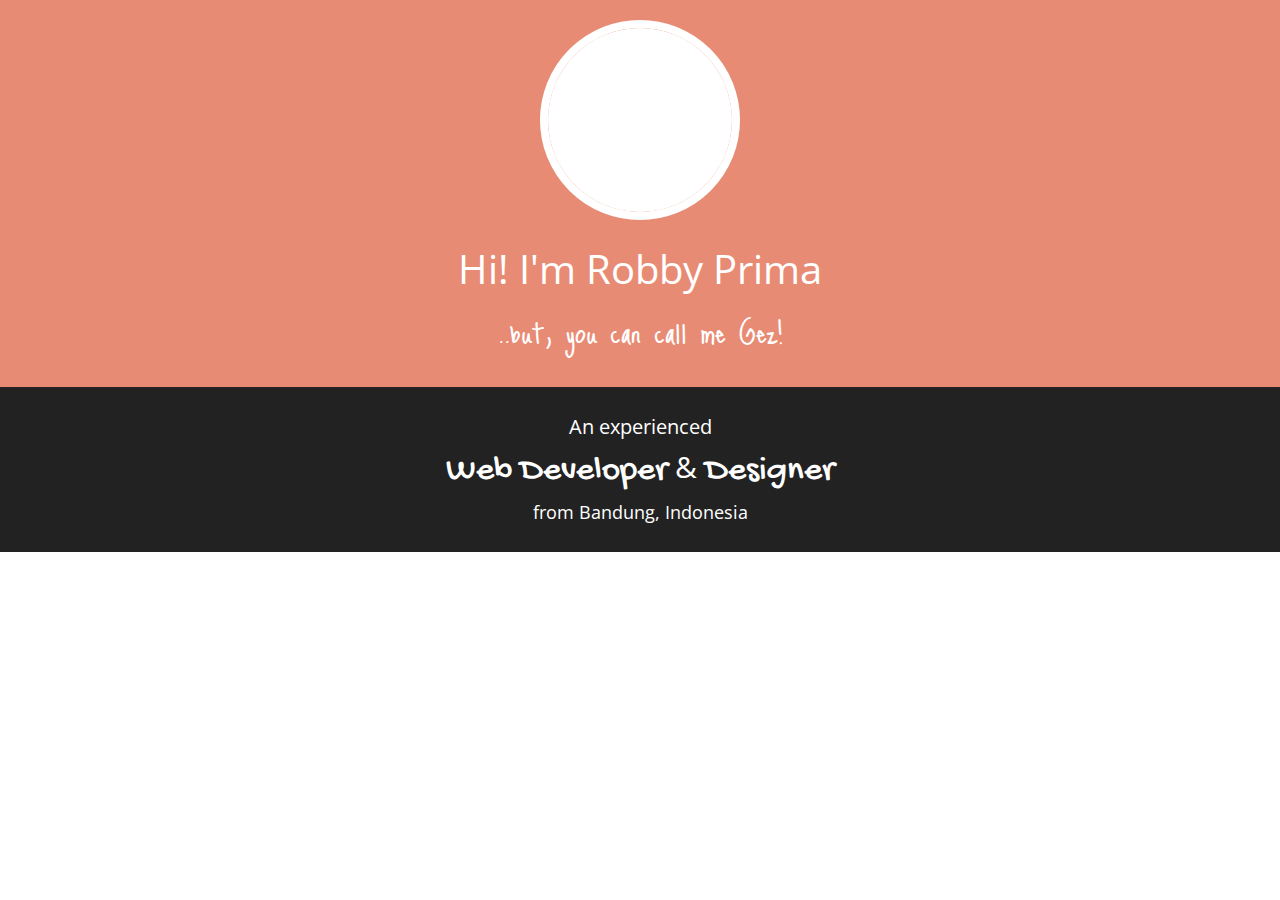
==== index.html @ a27f0270 "Init" ====
<!doctype html>
<html lang="en">
<head>
	<meta charset="UTF-8">
	<title>Robby Prima</title>
	<link rel="stylesheet" href="css/bootstrap.css">
	<link rel="stylesheet" href="css/font-awesome.css">
	<link rel="stylesheet" href="css/font-awesome-ie7.min.css">
	<link rel="stylesheet" href="css/style.css">
	<link href='http://fonts.googleapis.com/css?family=Just+Me+Again+Down+Here' rel='stylesheet' type='text/css'>
	<link href='http://fonts.googleapis.com/css?family=Open+Sans' rel='stylesheet' type='text/css'>
	<link href='http://fonts.googleapis.com/css?family=Maven+Pro' rel='stylesheet' type='text/css'>
	<link href='http://fonts.googleapis.com/css?family=Gochi+Hand' rel='stylesheet' type='text/css'>
</head>
<body>
	<div class="main-wrapper">
		<!-- Root! -->
		<section id="root">
			<div class="intro">
				<div class="mypic">
					<img src="http://lorempixel.com/200/200" alt="">
				</div>
				<div class="myself">
					<p class="introduction">Hi! I'm Robby Prima</p>
					<p class="call-me-gez">..but, you can call me Gez!</p>
				</div>
			</div>
		</section>

		<!-- Who Am I! -->
		<section id="who-am-i">
			<div class="wrapper">
				<p>An experienced</p>
				<p style="font-size: 30px;">
					<span class="web">Web Developer</span> & <span class="web">Designer</span>
				</p>
				<p class="from">from Bandung, Indonesia</p>
			</div>
				
		</section>
	</div>
</body>
</html>
---- css/style.css ----
body {
  font-family: 'Open Sans', serif;
}
.wrapper {
  padding: 20px 0;
}
#root {
  position: relative;
  top: 50%;
  background: #e88b75;
  text-align: center;
}
#root .intro {
  padding: 20px 0;
}
#root .intro .mypic {
  overflow: hidden;
  margin: 0 auto;
  display: block;
  width: 200px;
  height: 200px;
  background: white;
  -webkit-border-radius: 50%;
  -moz-border-radius: 50%;
  border-radius: 50%;
  -webkit-background-clip: padding-box;
  -moz-background-clip: padding;
  background-clip: padding-box;
  border: 8px solid #fff;
  margin-bottom: 20px;
}
#root .intro .myself {
  color: white;
}
#root .intro .myself .introduction {
  font-size: 40px;
  font-family: 'Open Sans', serif;
}
#root .intro .myself .call-me-gez {
  font-size: 35px;
  font-family: 'Just Me Again Down Here', serif;
}
#who-am-i {
  background: #222222;
  color: #fff;
}
#who-am-i p {
  font-size: 20px;
  text-align: center;
  line-height: 40px;
  margin: 0;
}
#who-am-i p span.web {
  font-size: 35px;
  font-family: 'Gochi Hand', serif;
}
#who-am-i p.from {
  font-size: 18px;
}
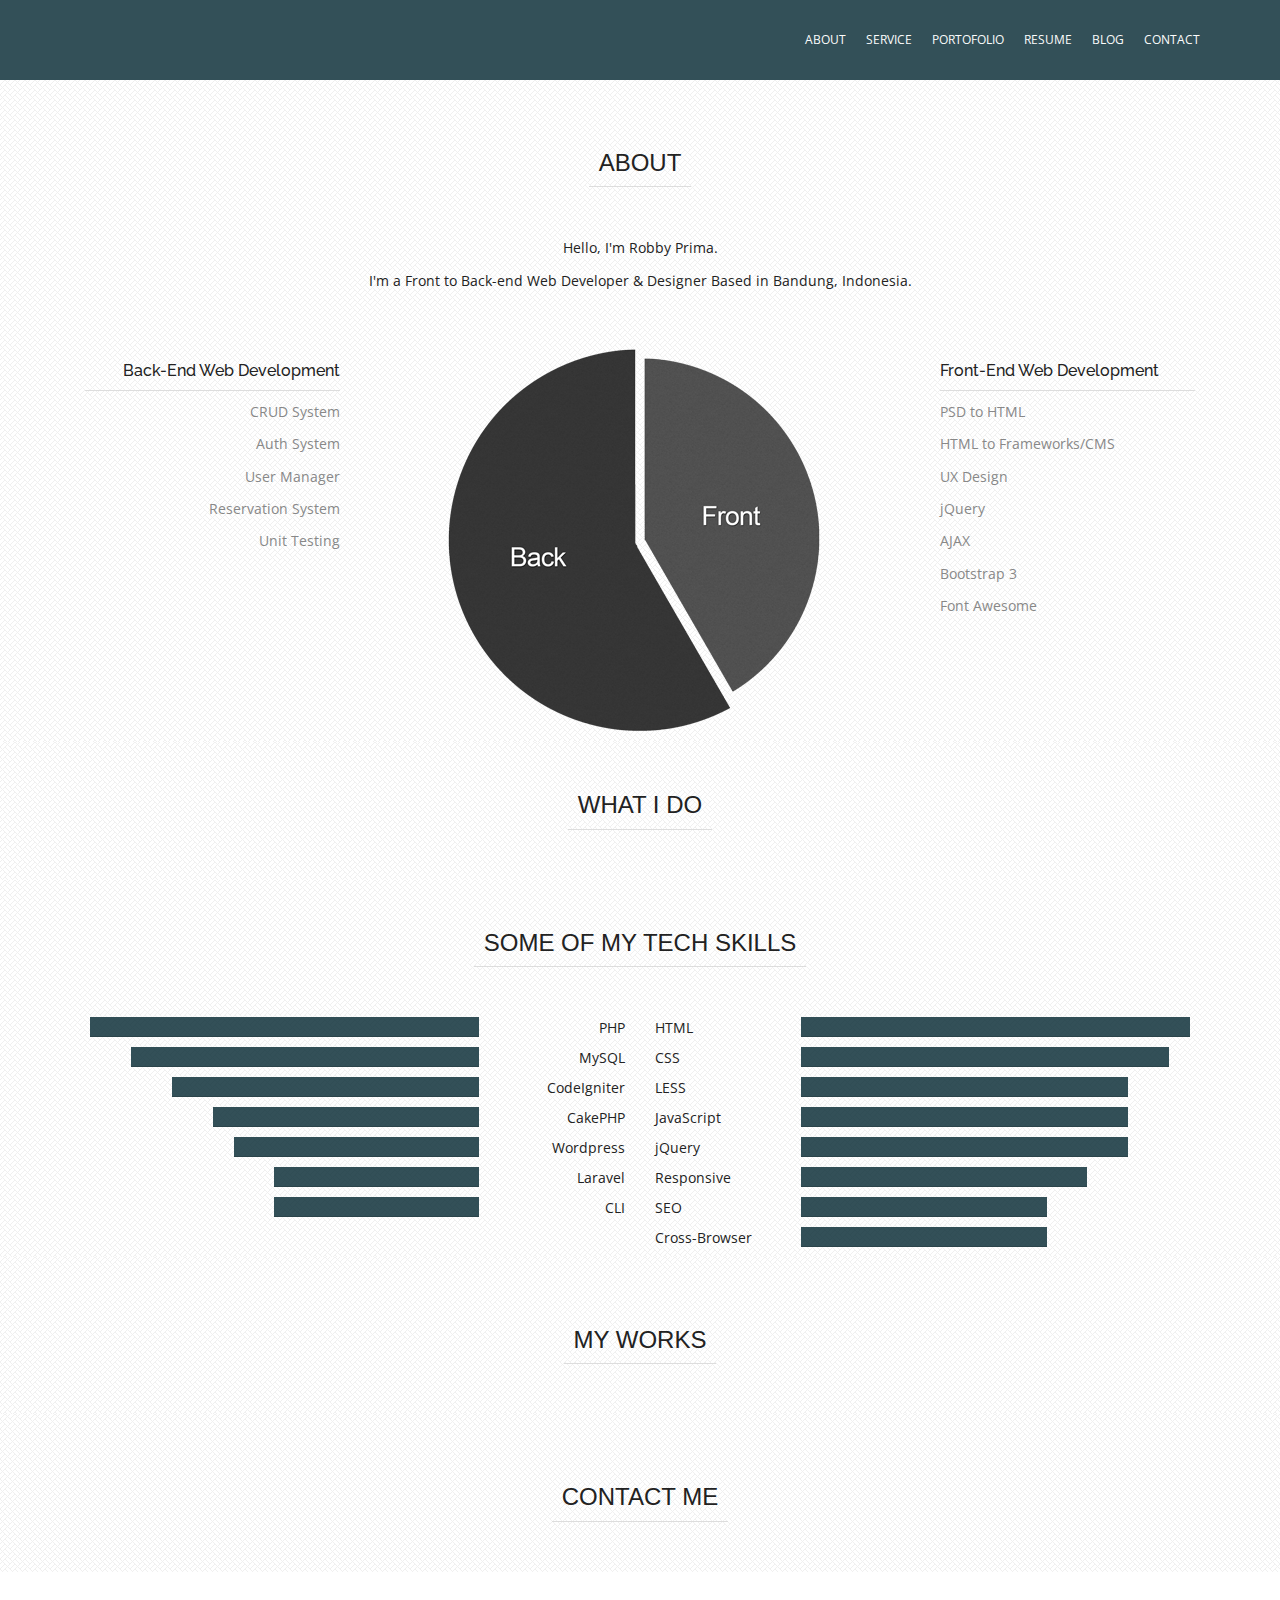
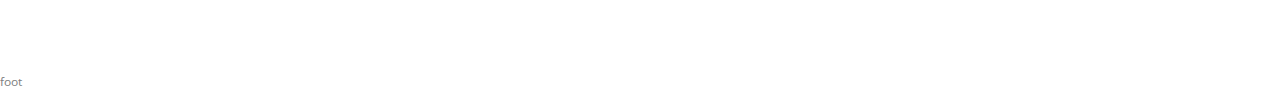
==== commit 21a01974: "aw" ====
--- a/index.html
+++ b/index.html
@@ -2,42 +2,315 @@
 <html lang="en">
 <head>
 	<meta charset="UTF-8">
-	<title>Robby Prima</title>
+	<meta name="viewport" content="width=device-width, initial-scale=1.0, maximum-scale=1.0, user-scalable=no">
+	<title>Portofolio</title>
+	<link rel="stylesheet" href="css/reset.css">
 	<link rel="stylesheet" href="css/bootstrap.css">
-	<link rel="stylesheet" href="css/font-awesome.css">
-	<link rel="stylesheet" href="css/font-awesome-ie7.min.css">
-	<link rel="stylesheet" href="css/style.css">
-	<link href='http://fonts.googleapis.com/css?family=Just+Me+Again+Down+Here' rel='stylesheet' type='text/css'>
-	<link href='http://fonts.googleapis.com/css?family=Open+Sans' rel='stylesheet' type='text/css'>
-	<link href='http://fonts.googleapis.com/css?family=Maven+Pro' rel='stylesheet' type='text/css'>
-	<link href='http://fonts.googleapis.com/css?family=Gochi+Hand' rel='stylesheet' type='text/css'>
+	<link href="http://fonts.googleapis.com/css?family=Open Sans&subset=latin" rel="stylesheet" type="text/css">
+	<link href='http://fonts.googleapis.com/css?family=Cabin+Condensed' rel='stylesheet' type='text/css'>
+	<link href="http://fonts.googleapis.com/css?family=Quattrocento Sans&subset=latin" rel="stylesheet" type="text/css">
+	<link href="http://fonts.googleapis.com/css?family=Raleway&subset=latin" rel="stylesheet" type="text/css">
+	<link href="http://fonts.googleapis.com/css?family=ABeeZee&subset=latin" rel="stylesheet" type="text/css">
+	<link rel="stylesheet" href="css/styles.css">
+
 </head>
 <body>
-	<div class="main-wrapper">
-		<!-- Root! -->
-		<section id="root">
-			<div class="intro">
-				<div class="mypic">
-					<img src="http://lorempixel.com/200/200" alt="">
-				</div>
-				<div class="myself">
-					<p class="introduction">Hi! I'm Robby Prima</p>
-					<p class="call-me-gez">..but, you can call me Gez!</p>
-				</div>
-			</div>
-		</section>
+	<!-- Header Section -->
+	<header>
+		<div class="container">
+			<div class="navigation">
+				<ul class="nav nav-left">
+					<li><a href="#">About</a></li>
+					<li><a href="#">Service</a></li>
+					<li><a href="#">Portofolio</a></li>
+					<li><a href="#">Resume</a></li>
+					<li><a href="#">Blog</a></li>
+					<li><a href="#">Contact</a></li>
+				</ul>
+			</div>
+		</div>
+	</header>
+	<section id="page" class="hero">
+		<div class="container">
+			<div class="row">
+				<div class="col-lg-12 text-center">
+					<h3 class="text-center hero-name">
+						ABOUT
+					</h3>
+					<p>Hello, I'm Robby Prima.</p>
+					<p>I'm a Front to Back-end Web Developer & Designer Based in Bandung, Indonesia.</p>
+				</div>
+				<div class="chart col-lg-12">
+					<div class="col-lg-3 text-right">
+						<h4>Back-End Web Development</h4>
+						<ul class="develop">
+							<li>
+								<p>CRUD System</p>
+								<p>Auth System</p>
+								<p>User Manager</p>
+								<p>Reservation System</p>
+								<p>Unit Testing</p>
+							</li>
+						</ul>
+					</div>
+					<div class="col-lg-6 text-center">
+						<img src="img/pie.png" alt="">
+					</div>
+					<div class="col-lg-3">
+						<h4>Front-End Web Development</h4>
+						<ul class="develop">
+							<li>
+								<p>PSD to HTML</p>
+								<p>HTML to Frameworks/CMS</p>
+								<p>UX Design</p>
+								<p>jQuery</p>
+								<p>AJAX</p>
+								<p>Bootstrap 3</p>
+								<p>Font Awesome</p>
+							</li>
+						</ul>
+					</div>
+					<div class="clearfix"></div>
+				</div>
+			</div>
+		</div>
+	</section>
 
-		<!-- Who Am I! -->
-		<section id="who-am-i">
-			<div class="wrapper">
-				<p>An experienced</p>
-				<p style="font-size: 30px;">
-					<span class="web">Web Developer</span> & <span class="web">Designer</span>
-				</p>
-				<p class="from">from Bandung, Indonesia</p>
-			</div>
-				
-		</section>
-	</div>
+	<section id="page" class="tech-skill">
+		<div class="container">
+			<div class="row">
+				<div class="col-lg-12 text-center">
+					<h3 class="text-center hero-name">
+						WHAT I DO
+					</h3>
+				</div>
+			</div>
+		</div>
+	</section>
+
+	<section id="page" class="tech-skill">
+		<div class="container">
+			<div class="row">
+				<div class="col-lg-12 text-center">
+					<h3 class="text-center hero-name">
+						SOME OF MY TECH SKILLS
+					</h3>
+				</div>
+				<div class="col-lg-6 text-right">
+					<div class="row">
+						<div class="col-lg-9">
+							<div class="progress">
+							  <div class="progress-bar-right" role="progressbar" aria-valuenow="60" aria-valuemin="0" aria-valuemax="100" style="width: 95%;">
+							    <span class="sr-only">60% Complete</span>
+							  </div>
+							</div>
+						</div>
+						<div class="col-lg-3">
+							PHP
+						</div>
+					</div>
+					<div class="row">
+						<div class="col-lg-9">
+							<div class="progress">
+							  <div class="progress-bar-right" role="progressbar" aria-valuenow="60" aria-valuemin="0" aria-valuemax="100" style="width: 85%;">
+							    <span class="sr-only">60% Complete</span>
+							  </div>
+							</div>
+						</div>
+						<div class="col-lg-3">
+							MySQL
+						</div>
+					</div>
+					<div class="row">
+						<div class="col-lg-9">
+							<div class="progress">
+							  <div class="progress-bar-right" role="progressbar" aria-valuenow="60" aria-valuemin="0" aria-valuemax="100" style="width: 75%;">
+							    <span class="sr-only">60% Complete</span>
+							  </div>
+							</div>
+						</div>
+						<div class="col-lg-3">
+							CodeIgniter
+						</div>
+					</div>
+					<div class="row">
+						<div class="col-lg-9">
+							<div class="progress">
+							  <div class="progress-bar-right" role="progressbar" aria-valuenow="60" aria-valuemin="0" aria-valuemax="100" style="width: 65%;">
+							    <span class="sr-only">60% Complete</span>
+							  </div>
+							</div>
+						</div>
+						<div class="col-lg-3">
+							CakePHP
+						</div>
+					</div>
+					<div class="row">
+						<div class="col-lg-9">
+							<div class="progress">
+							  <div class="progress-bar-right" role="progressbar" aria-valuenow="60" aria-valuemin="0" aria-valuemax="100" style="width: 60%;">
+							    <span class="sr-only">60% Complete</span>
+							  </div>
+							</div>
+						</div>
+						<div class="col-lg-3">
+							Wordpress
+						</div>
+					</div>
+					<div class="row">
+						<div class="col-lg-9">
+							<div class="progress">
+							  <div class="progress-bar-right" role="progressbar" aria-valuenow="60" aria-valuemin="0" aria-valuemax="100" style="width: 50%;">
+							    <span class="sr-only">60% Complete</span>
+							  </div>
+							</div>
+						</div>
+						<div class="col-lg-3">
+							Laravel
+						</div>
+					</div>
+					<div class="row">
+						<div class="col-lg-9">
+							<div class="progress">
+							  <div class="progress-bar-right" role="progressbar" aria-valuenow="60" aria-valuemin="0" aria-valuemax="100" style="width: 50%;">
+							    <span class="sr-only">60% Complete</span>
+							  </div>
+							</div>
+						</div>
+						<div class="col-lg-3">
+							CLI
+						</div>
+					</div>
+				</div>
+				<!-- Right -->
+				<div class="col-lg-6">
+					<div class="row">
+						<div class="col-lg-3">
+							HTML
+						</div>
+						<div class="col-lg-9">
+							<div class="progress">
+							  <div class="progress-bar" role="progressbar" aria-valuenow="80" aria-valuemin="0" aria-valuemax="100" style="width: 95%;">
+							    <span class="sr-only">60% Complete</span>
+							  </div>
+							</div>
+						</div>
+					</div>
+				</div>
+				<div class="col-lg-6">
+					<div class="row">
+						<div class="col-lg-3">
+							CSS
+						</div>
+						<div class="col-lg-9">
+							<div class="progress">
+							  <div class="progress-bar" role="progressbar" aria-valuenow="80" aria-valuemin="0" aria-valuemax="100" style="width: 90%;">
+							    <span class="sr-only">60% Complete</span>
+							  </div>
+							</div>
+						</div>
+					</div>
+					<div class="row">
+						<div class="col-lg-3">
+							LESS
+						</div>
+						<div class="col-lg-9">
+							<div class="progress">
+							  <div class="progress-bar" role="progressbar" aria-valuenow="80" aria-valuemin="0" aria-valuemax="100" style="width: 80%;">
+							    <span class="sr-only">60% Complete</span>
+							  </div>
+							</div>
+						</div>
+					</div>
+					<div class="row">
+						<div class="col-lg-3">
+							JavaScript
+						</div>
+						<div class="col-lg-9">
+							<div class="progress">
+							  <div class="progress-bar" role="progressbar" aria-valuenow="80" aria-valuemin="0" aria-valuemax="100" style="width: 80%;">
+							    <span class="sr-only">60% Complete</span>
+							  </div>
+							</div>
+						</div>
+					</div>
+					<div class="row">
+						<div class="col-lg-3">
+							jQuery
+						</div>
+						<div class="col-lg-9">
+							<div class="progress">
+							  <div class="progress-bar" role="progressbar" aria-valuenow="80" aria-valuemin="0" aria-valuemax="100" style="width: 80%;">
+							    <span class="sr-only">60% Complete</span>
+							  </div>
+							</div>
+						</div>
+					</div>
+					<div class="row">
+						<div class="col-lg-3">
+							Responsive
+						</div>
+						<div class="col-lg-9">
+							<div class="progress">
+							  <div class="progress-bar" role="progressbar" aria-valuenow="80" aria-valuemin="0" aria-valuemax="100" style="width: 70%;">
+							    <span class="sr-only">60% Complete</span>
+							  </div>
+							</div>
+						</div>
+					</div>
+					<div class="row">
+						<div class="col-lg-3">
+							SEO
+						</div>
+						<div class="col-lg-9">
+							<div class="progress">
+							  <div class="progress-bar" role="progressbar" aria-valuenow="80" aria-valuemin="0" aria-valuemax="100" style="width: 60%;">
+							    <span class="sr-only">60% Complete</span>
+							  </div>
+							</div>
+						</div>
+					</div>
+					<div class="row">
+						<div class="col-lg-3">
+							Cross-Browser
+						</div>
+						<div class="col-lg-9">
+							<div class="progress">
+							  <div class="progress-bar" role="progressbar" aria-valuenow="80" aria-valuemin="0" aria-valuemax="100" style="width: 60%;">
+							    <span class="sr-only">60% Complete</span>
+							  </div>
+							</div>
+						</div>
+					</div>
+				</div>
+			</div>
+		</div>
+	</section>
+	<!-- Works -->
+	<section id="page" class="works">
+		<div class="container">
+			<div class="row">
+				<div class="col-lg-12 text-center">
+					<h3 class="text-center hero-name">
+						MY WORKS
+					</h3>
+				</div>
+			</div>
+		</div>
+	</section>
+	<section id="page" class="works">
+		<div class="container">
+			<div class="row">
+				<div class="col-lg-12 text-center">
+					<h3 class="text-center hero-name">
+						CONTACT ME
+					</h3>
+				</div>
+			</div>
+		</div>
+	</section>
+	<footer>
+		foot
+	</footer>
 </body>
 </html>--- a/css/styles.css
+++ b/css/styles.css
@@ -0,0 +1,96 @@
+ul,
+li {
+  padding: 0;
+  margin: 0;
+}
+html {
+  height: 100%;
+}
+body {
+  font-family: 'Open Sans', sans-serif;
+  color: #808080;
+  font-size: 12px;
+  background: #fff;
+  line-height: 1.6;
+}
+.row {
+  margin-top: 20px;
+}
+header {
+  width: 100%;
+  line-height: 8px;
+  background: rgba(0, 36, 46, 0.8);
+}
+.logo {
+  float: left;
+  padding: 5px 20px;
+}
+.navigation {
+  text-align: right;
+}
+.navigation ul {
+  margin: 0;
+}
+.nav {
+  display: inline-block;
+}
+.nav li {
+  height: 80px;
+  float: left;
+}
+.nav li.logo {
+  padding-top: 5px;
+}
+.nav li a {
+  text-transform: uppercase;
+  line-height: 80px;
+  font-size: 12px;
+  color: #fdfdfd;
+  padding: 0 10px;
+}
+.nav li a:hover {
+  color: #222;
+  background: transparent;
+}
+.nav.logo {
+  background: red;
+}
+.wrapper {
+  background: white;
+  padding-top: 50px;
+}
+section {
+  color: #222;
+  background: rgba(255, 255, 255, 0.8);
+  font-size: 14px;
+  padding-top: 20px;
+}
+section#page {
+  background: url(../img/cream_pixels.png);
+}
+section h4 {
+  font-size: 16px;
+  font-family: "Raleway", serif;
+  border-bottom: 1px solid #ddd;
+  padding: 10px 0;
+}
+section .develop li p {
+  color: #888;
+}
+section.tech-skill .row {
+  margin-top: 0;
+}
+section .chart {
+  padding-top: 40px;
+}
+.hero-name {
+  margin-bottom: 50px;
+  padding: 10px 10px;
+  display: inline-block;
+  border-bottom: 1px solid #ddd;
+  font-weight: 100;
+}
+footer {
+  padding-top: 100px;
+  height: 80px;
+}
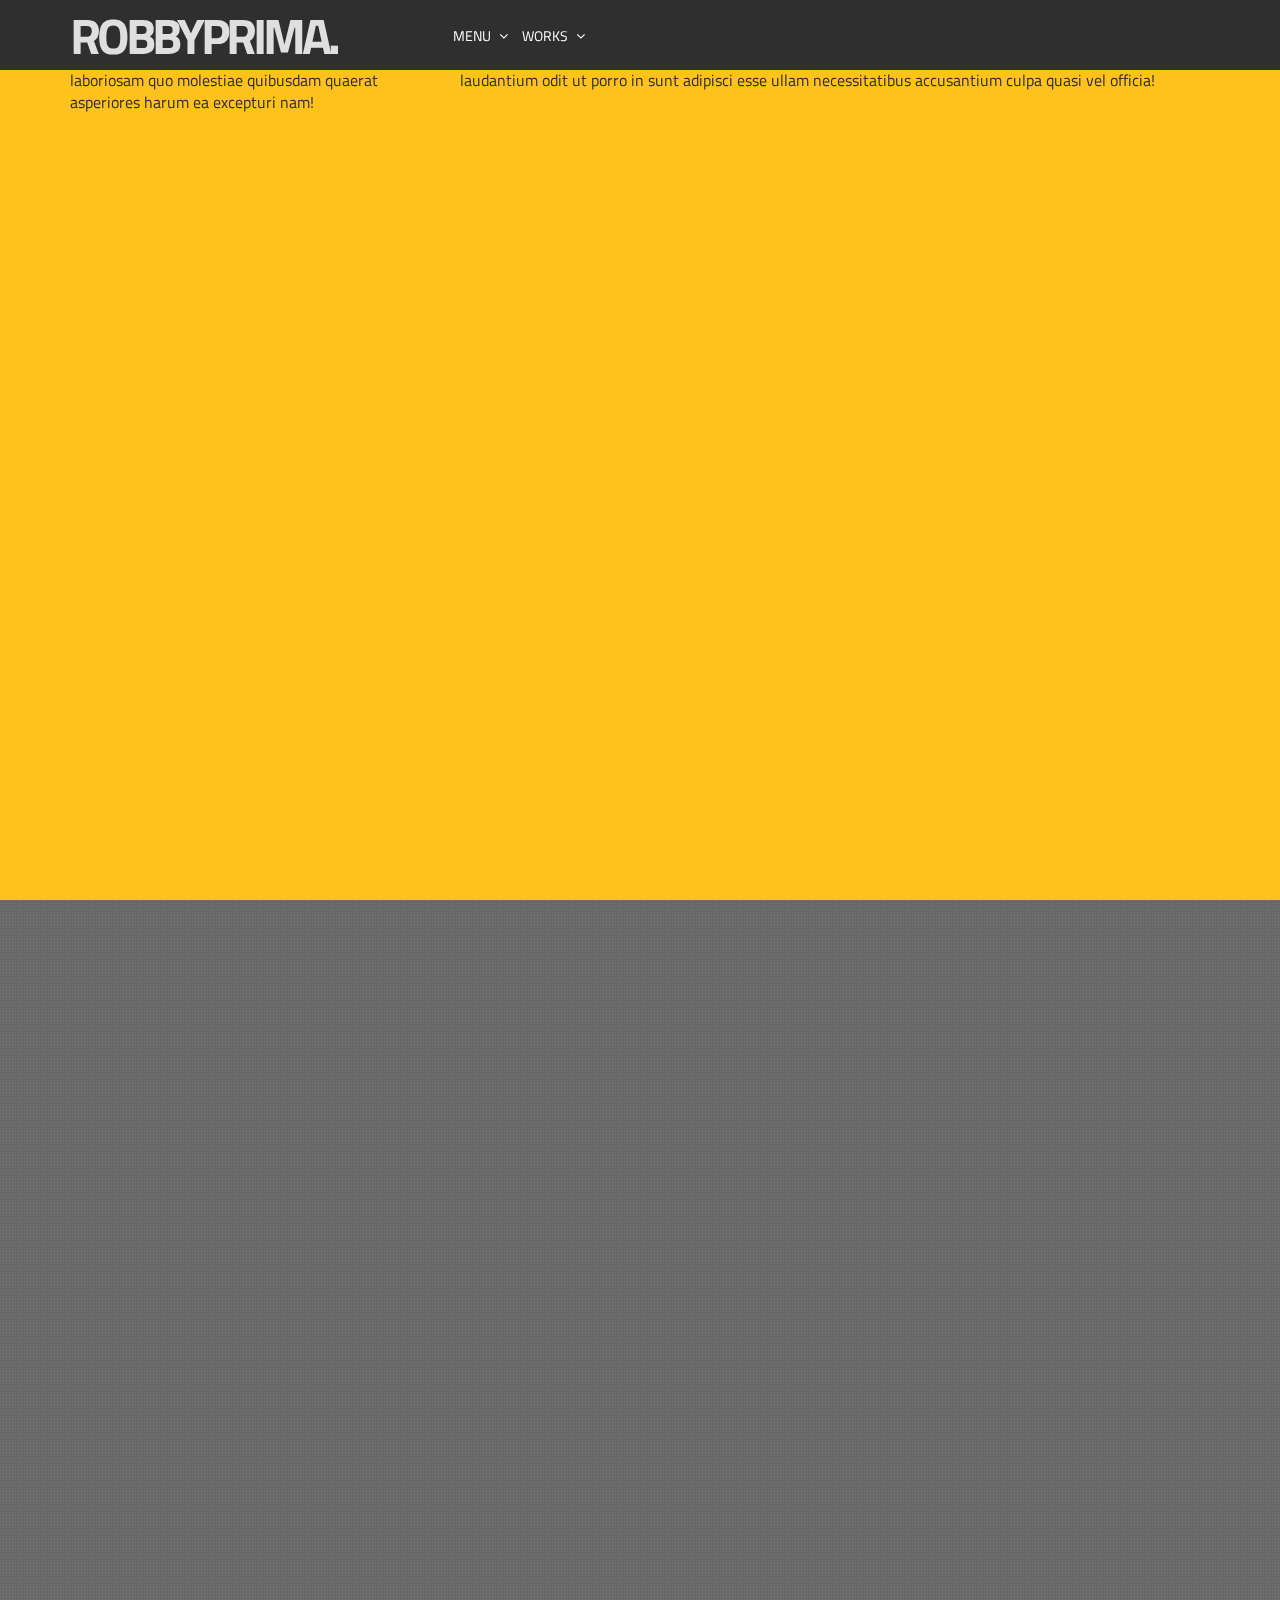
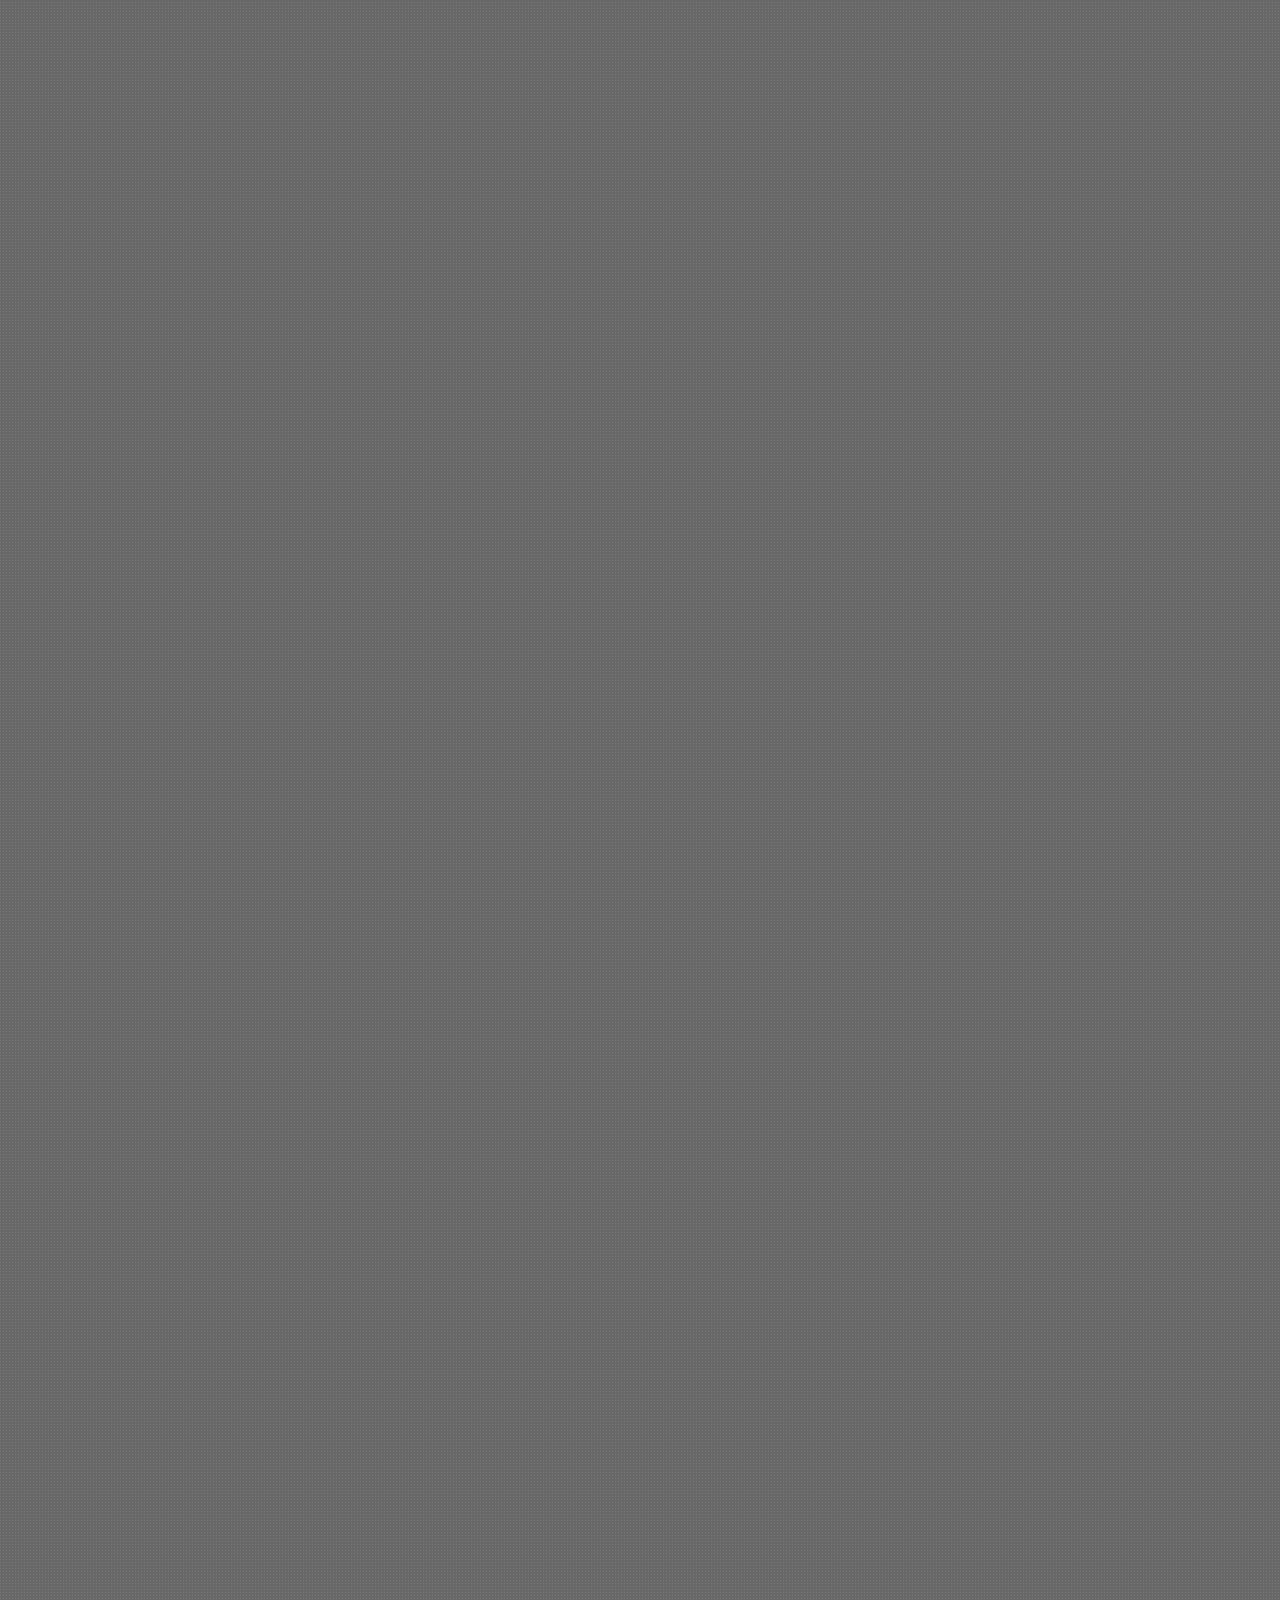
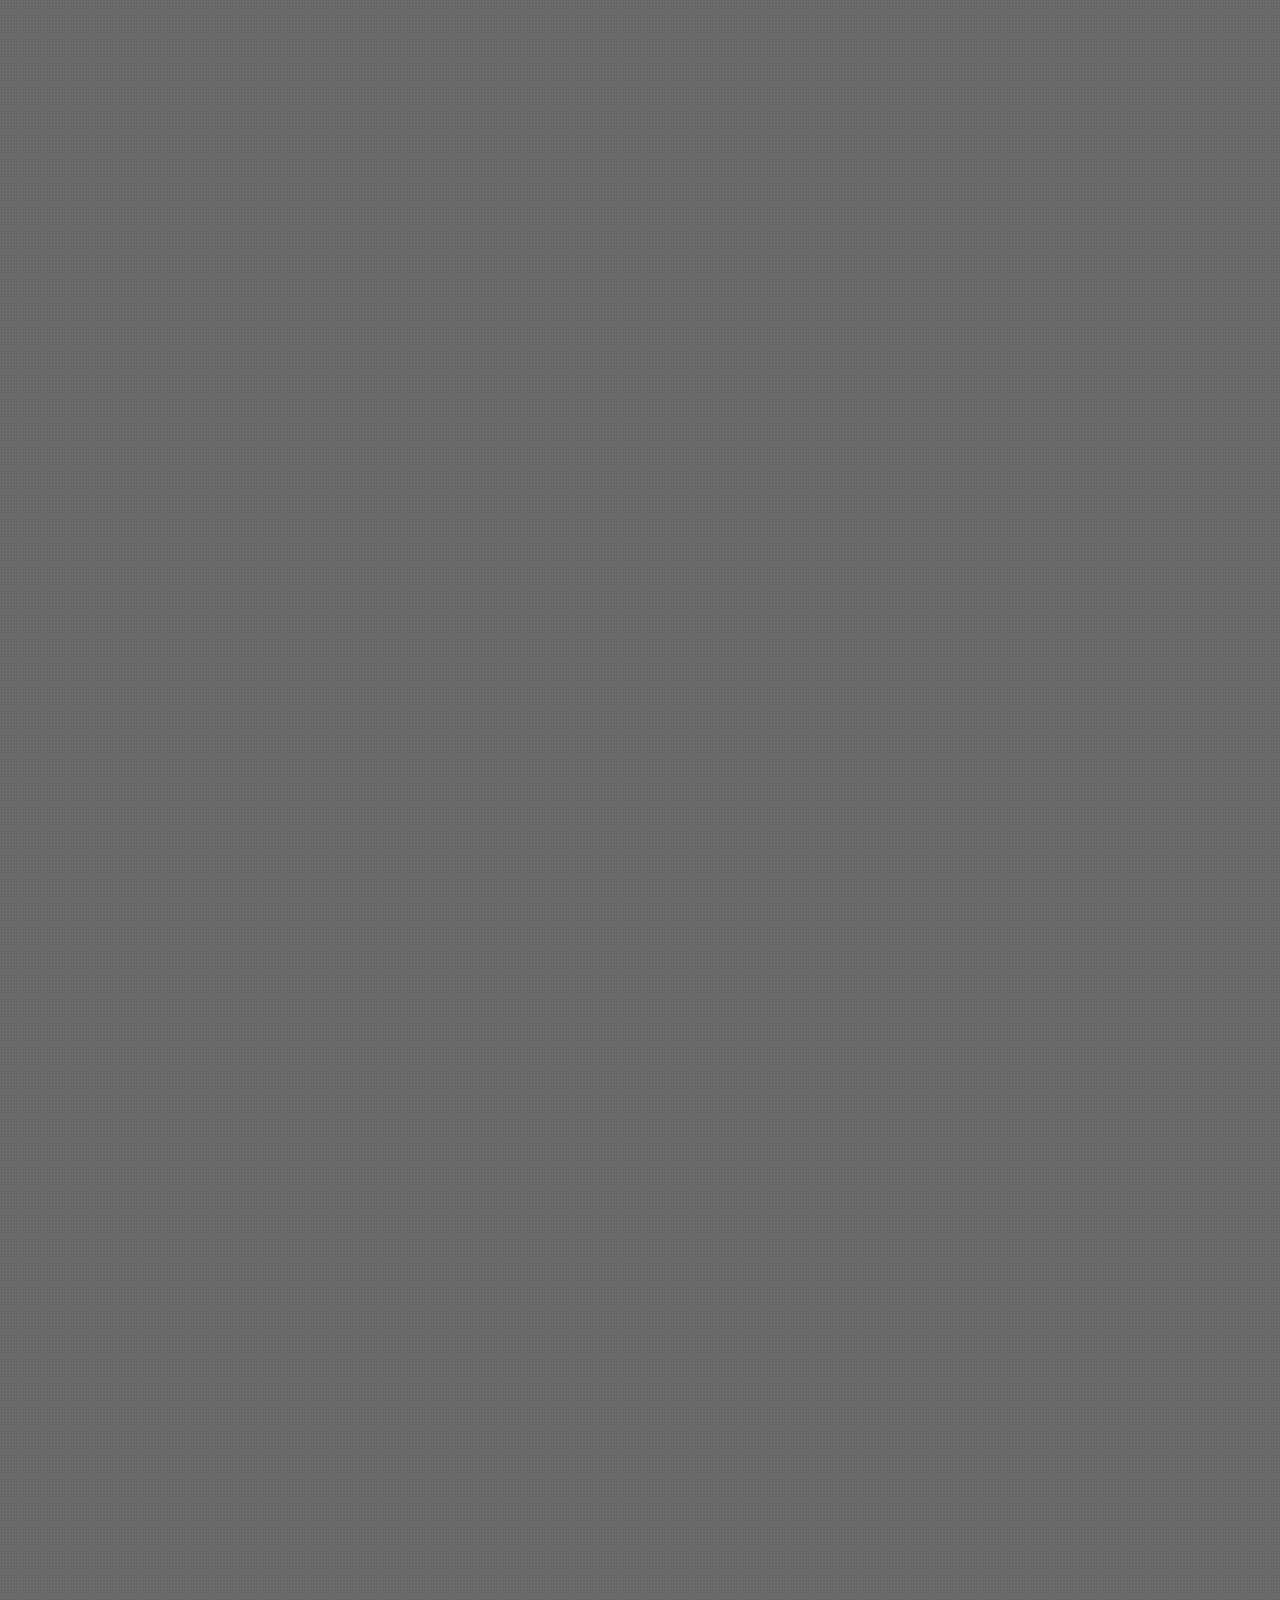
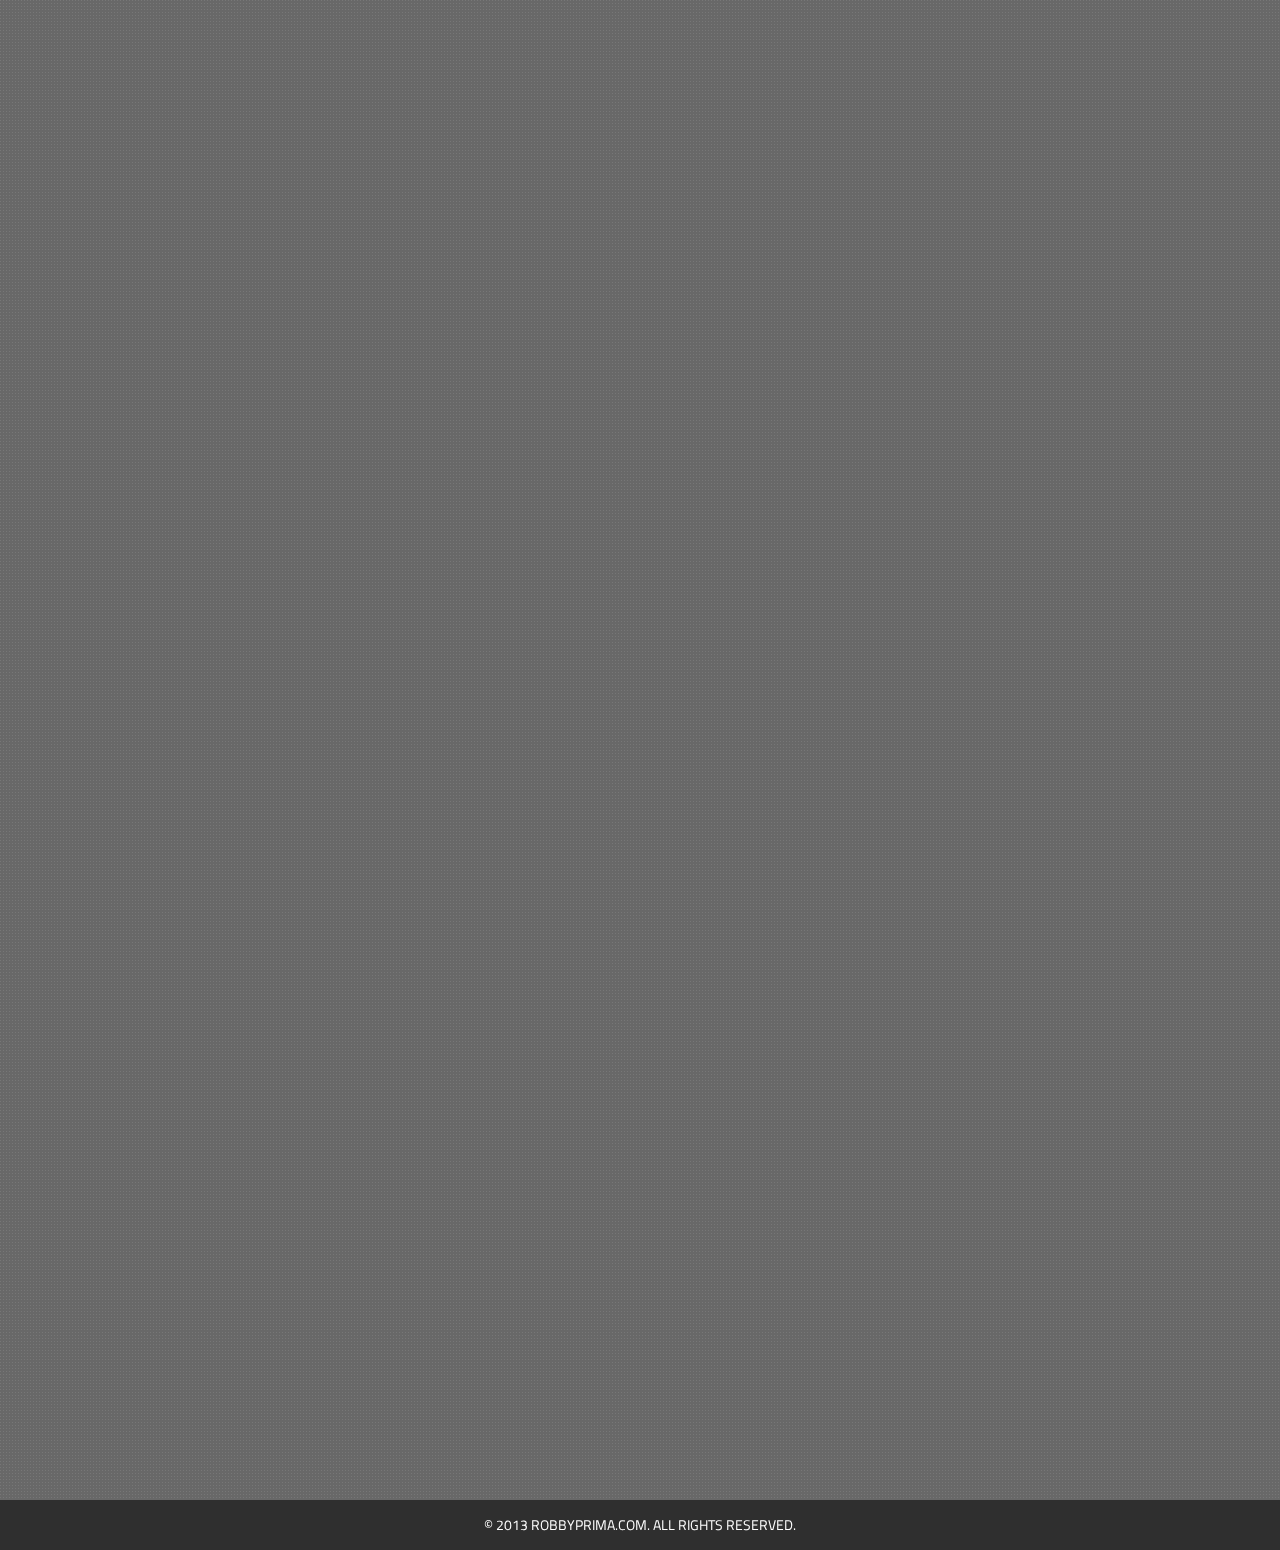
==== commit 73416d3c: "reupload" ====
--- a/index.html
+++ b/index.html
@@ -2,315 +2,334 @@
 <html lang="en">
 <head>
 	<meta charset="UTF-8">
-	<meta name="viewport" content="width=device-width, initial-scale=1.0, maximum-scale=1.0, user-scalable=no">
-	<title>Portofolio</title>
-	<link rel="stylesheet" href="css/reset.css">
+	<title>Document</title>
+	<link href='http://fonts.googleapis.com/css?family=Titillium+Web:400,700' rel='stylesheet' type='text/css'>
 	<link rel="stylesheet" href="css/bootstrap.css">
-	<link href="http://fonts.googleapis.com/css?family=Open Sans&subset=latin" rel="stylesheet" type="text/css">
-	<link href='http://fonts.googleapis.com/css?family=Cabin+Condensed' rel='stylesheet' type='text/css'>
-	<link href="http://fonts.googleapis.com/css?family=Quattrocento Sans&subset=latin" rel="stylesheet" type="text/css">
-	<link href="http://fonts.googleapis.com/css?family=Raleway&subset=latin" rel="stylesheet" type="text/css">
-	<link href="http://fonts.googleapis.com/css?family=ABeeZee&subset=latin" rel="stylesheet" type="text/css">
+	<link rel="stylesheet" href="css/font-awesome.css">
+	<link rel="stylesheet" href="css/animate.css">
 	<link rel="stylesheet" href="css/styles.css">
-
 </head>
-<body>
-	<!-- Header Section -->
+<body style="display: none;">
 	<header>
 		<div class="container">
-			<div class="navigation">
-				<ul class="nav nav-left">
-					<li><a href="#">About</a></li>
-					<li><a href="#">Service</a></li>
-					<li><a href="#">Portofolio</a></li>
-					<li><a href="#">Resume</a></li>
-					<li><a href="#">Blog</a></li>
-					<li><a href="#">Contact</a></li>
-				</ul>
+			<div class="row">
+				<div class="col-lg-4">
+					<div class="logo">ROBBYPRIMA.</div>
+				</div>
+				<div class="col-lg-8">
+					<div class="row">
+						<div class="nav">
+							<ul class="nav-home">
+								<li class="mainmenu">
+									<a href="#">Menu <i class="icon-angle-down"></i></a>
+									<ul class="submenu">
+										<li><a href="#">About.</a></li>
+										<li><a href="#">What I Do.</a></li>
+										<li><a href="#">Contact.</a></li>
+									</ul>
+								</li>
+								<li class="mainmenu">
+									<a href="#">Works <i class="icon-angle-down"></i></a>
+									<ul class="submenu">
+										<li><a href="#" id="noots">NootsJeans.</a></li>
+										<li><a href="#" id="qv">QueenVillas.</a></li>
+										<li><a href="#" id="sub">SUBvisionary.</a></li>
+										<li><a href="#" id="ab">Ari Bayuaji.</a></li>
+										<li><a href="#" id="ag">Asti Goenawan.</a></li>
+									</ul>
+								</li>
+							</ul>
+						</div>
+					</div>
+				</div>
 			</div>
 		</div>
 	</header>
-	<section id="page" class="hero">
+	<section class="color-0">
+		<div class="container project-row">
+			<div class="row">
+				<div class="col-lg-12">
+					<div class="row">
+						<div class="about">
+							<div class="col-lg-4">
+								<p>Lorem ipsum dolor sit amet, consectetur adipisicing elit. Possimus fuga quidem alias nisi maiores accusantium culpa nobis quas quam dolorum laboriosam quo molestiae quibusdam quaerat asperiores harum ea excepturi nam!</p>
+							</div>
+							<div class="col-lg-8">
+								<p>Lorem ipsum dolor sit amet, consectetur adipisicing elit. Possimus fuga quidem alias nisi maiores accusantium culpa nobis quas quam dolorum laboriosam quo molestiae quibusdam quaerat asperiores harum ea excepturi nam! Lorem ipsum dolor sit amet, consectetur adipisicing elit. Cum nulla tenetur impedit a hic tempora laudantium odit ut porro in sunt adipisci esse ullam necessitatibus accusantium culpa quasi vel officia!</p>
+							</div>
+						</div>
+					</div>
+				</div>
+			</div>
+		</div>
+	</section>
+	<style>
+		section {
+			overflow: hidden;
+		}
+		.project-row {
+			position: relative;
+			width: 12000px;
+		}
+	</style>
+	<section class="color-2" id="project-hero nootsjeans" data-stellar-background-ratio="0.2" data-stellar-offset-parent="true" data-stellar-vertical-offset="-180" data-target="noots">
+		<div class="bg-1"></div>
+		<div class="project-row" data-title="nootsjeans">
+			<div class="portofolio-single pull-left">
+				<div class="container">
+					<div class="project-desc col-lg-4 transparent animated fadeInLeft" id="animate">
+						<h2>NOOTSJEANS</h2>
+						<p>Lorem ipsum dolor sit amet, consectetur adipisicing elit. Veniam minus excepturi inventore optio at sequi sapiente nemo velit ducimus unde qui placeat est quaerat nobis aspernatur aliquid explicabo id illum!</p>
+						<p>Lorem ipsum dolor sit amet, consectetur adipisicing elit. Obcaecati tempore perspiciatis nemo laboriosam voluptates ipsa pariatur numquam incidunt maxime debitis eveniet sint reiciendis asperiores quidem illum optio recusandae deleniti libero.</p>
+						<div class="link-to-project">
+							<a href="#" class="btn btn-new">View Site <i class="icon-long-arrow-right"></i></a>
+							<a href="#" id="view-proj" data-section="nootsjeans" class="btn btn-new">View Project <i class="icon-long-arrow-right"></i></a>
+						</div>
+					</div>
+					<div class="project-macbook col-lg-8 hide animated fadeInRight" id="animate">
+						<img src="img/noots.png" alt="">
+					</div>
+				</div>
+			</div>
+			<div class="project-detail pull-left">
+				<div class="container">
+					<div class="row">
+						<div class="col-lg-12">
+							<h1 class="text-center">NOOTSJEANS</h1>
+							<p class="text-center">www.nootsjeans.com</p>
+						</div>
+					</div>
+					<div class="row">
+						<div class="col-lg-3 work-detail">
+							<h2>Description</h2>
+							<p>Lorem ipsum dolor sit amet, consectetur adipisicing elit. Non accusantium autem facilis expedita omnis quas porro.</p>
+							<h2>Position</h2>
+							<ul>
+								<li>Lead Programmer</li>
+							</ul>
+							<h2>Work</h2>
+							<ul>
+								<li>Front-End Web Development</li>
+								<li>Integrating with OpenCart</li>
+								<li>Web Server Setup</li>
+							</ul>
+							<div class="row text-right" style="margin-top: 20px;">
+								<div class="col-lg-12">
+									<div class="link-to-project">
+										<a href="#" id="back" data-section="nootsjeans" class="btn btn-new">Back</a>
+										<a href="http://nootsjeans.com" target="_blank" class="btn btn-new">Visit Site</a>
+									</div>
+								</div>
+							</div>
+									
+						</div>
+						<div class="col-lg-9 text-center">
+							<img src="img/test.png" alt="">
+						</div>
+					</div>
+					
+				</div>
+			</div>
+		</div>
+	</section>
+	<section data-target="qv" class="color-1" data-stellar-background-ratio="0.2" data-stellar-offset-parent="true" data-stellar-vertical-offset="-320">
+		<div class="bg-1"></div>
+		<div class="project-row" data-title="queenvillas">
+			<div class="portofolio-single pull-left">
+				<div class="container">
+					<div class="project-macbook col-lg-8 hide animated fadeInLeft" id="animate">
+						<img src="img/qv-mock.png" alt="">
+					</div>
+					<div class="project-desc col-lg-4 transparent animated fadeInRight" id="animate">
+						<h2>QUEENVILLAS</h2>
+						<p>Lorem ipsum dolor sit amet, consectetur adipisicing elit. Veniam minus excepturi inventore optio at sequi sapiente nemo velit ducimus unde qui placeat est quaerat nobis aspernatur aliquid explicabo id illum!</p>
+						<p>Lorem ipsum dolor sit amet, consectetur adipisicing elit. Obcaecati tempore perspiciatis nemo laboriosam voluptates ipsa pariatur numquam incidunt maxime debitis eveniet sint reiciendis asperiores quidem illum optio recusandae deleniti libero.</p>
+						<div class="link-to-project">
+							<a href="#" class="btn btn-new">View Site <i class="icon-long-arrow-right"></i></a>
+							<a href="#" id="view-proj" data-section="queenvillas" class="btn btn-new">View Project <i class="icon-long-arrow-right"></i></a>
+						</div>
+					</div>
+					
+				</div>
+			</div>
+			<div class="project-detail pull-left">
+				<div class="container">
+					<div class="row">
+						<div class="col-lg-12">
+							<h1 class="text-center">QUEENVILLAS</h1>
+							<p class="text-center">www.queenvillas.com</p>
+						</div>
+					</div>
+					<div class="row">
+						<div class="col-lg-3 work-detail">
+							<h2>Description</h2>
+							<p>Lorem ipsum dolor sit amet, consectetur adipisicing elit. Non accusantium autem facilis expedita omnis quas porro.</p>
+							<h2>Position</h2>
+							<ul>
+								<li>Lead Programmer</li>
+							</ul>
+							<h2>Work</h2>
+							<ul>
+								<li>Front & Back End Development</li>
+								<li>Integrating with OpenCart</li>
+								<li>Web Server Setup</li>	
+							</ul>
+							<div class="row text-right" style="margin-top: 20px;">
+								<div class="col-lg-12">
+									<div class="link-to-project">
+										<a href="#" id="back" data-section="queenvillas" class="btn btn-new">Back</a>
+										<a href="http://nootsjeans.com" target="_blank" class="btn btn-new">Visit Site</a>
+									</div>
+								</div>
+							</div>
+									
+						</div>
+						<div class="col-lg-9 text-center">
+							<img src="img/test.png" alt="">
+						</div>
+					</div>
+					
+				</div>
+			</div>
+		</div>
+	</section>
+	<section class="color-4" data-stellar-background-ratio="0.2" data-stellar-offset-parent="true" data-stellar-vertical-offset="-500" data-target="ab">
+		<div class="bg-1"></div>
+		<div class="project-row" data-title="nootsjeans">
+			<div class="portofolio-single pull-left">
+				<div class="container">
+					<div class="project-desc col-lg-4 transparent animated fadeInLeft" id="animate">
+						<h2>ARI BAYUAJI</h2>
+						<p>Lorem ipsum dolor sit amet, consectetur adipisicing elit. Veniam minus excepturi inventore optio at sequi sapiente nemo velit ducimus unde qui placeat est quaerat nobis aspernatur aliquid explicabo id illum!</p>
+						<p>Lorem ipsum dolor sit amet, consectetur adipisicing elit. Obcaecati tempore perspiciatis nemo laboriosam voluptates ipsa pariatur numquam incidunt maxime debitis eveniet sint reiciendis asperiores quidem illum optio recusandae deleniti libero.</p>
+						<div class="link-to-project">
+							<a href="#" class="btn btn-new">View Site <i class="icon-long-arrow-right"></i></a>
+							<a href="#" id="view-proj" data-section="nootsjeans" class="btn btn-new">View Project <i class="icon-long-arrow-right"></i></a>
+						</div>
+					</div>
+					<div class="project-macbook col-lg-8 hide animated fadeInRight" id="animate">
+						<img src="img/ab-mock.png" alt="">
+					</div>
+
+				</div>
+
+			</div>
+			<div class="project-detail pull-left">
+				<div class="container">
+					<div class="row">
+						<div class="col-lg-12">
+							<h1 class="text-center">QUEENVILLAS</h1>
+							<p class="text-center">www.queenvillas.com</p>
+						</div>
+					</div>
+					<div class="row">
+						<div class="col-lg-3 work-detail">
+							<h2>Description</h2>
+							<p>Lorem ipsum dolor sit amet, consectetur adipisicing elit. Non accusantium autem facilis expedita omnis quas porro.</p>
+							<h2>Position</h2>
+							<ul>
+								<li>Lead Programmer</li>
+							</ul>
+							<h2>Work</h2>
+							<ul>
+								<li>Front & Back End Development</li>
+								<li>Integrating with OpenCart</li>
+								<li>Web Server Setup</li>	
+							</ul>
+							<div class="row text-right" style="margin-top: 20px;">
+								<div class="col-lg-12">
+									<div class="link-to-project">
+										<a href="#" id="back" data-section="nootsjeans" class="btn btn-new">Back</a>
+										<a href="http://nootsjeans.com" target="_blank" class="btn btn-new">Visit Site</a>
+									</div>
+								</div>
+							</div>
+									
+						</div>
+						<div class="col-lg-9 text-center">
+							<img src="img/test.png" alt="">
+						</div>
+					</div>
+					
+				</div>
+			</div>
+			<div class="clearfix"></div>
+		</div>
+	</section>
+	<section class="color-3" data-stellar-background-ratio="0.2" data-stellar-offset-parent="true" data-stellar-vertical-offset="-700" data-target="sub">
+		<div class="bg-1"></div>
+		<div class="container project-row">
+			<div class="row portofolio-single">
+				<div class="project-macbook col-lg-8 hide animated fadeInLeft">
+					<img src="img/sub-mock.png" alt="">
+				</div>
+				<div class="project-desc col-lg-4 hide animated fadeInRight">
+					<h2>SUBVISIONARY</h2>
+					<p>Lorem ipsum dolor sit amet, consectetur adipisicing elit. Veniam minus excepturi inventore optio at sequi sapiente nemo velit ducimus unde qui placeat est quaerat nobis aspernatur aliquid explicabo id illum!</p>
+					<p>Lorem ipsum dolor sit amet, consectetur adipisicing elit. Obcaecati tempore perspiciatis nemo laboriosam voluptates ipsa pariatur numquam incidunt maxime debitis eveniet sint reiciendis asperiores quidem illum optio recusandae deleniti libero.</p>
+					<div class="link-to-project">
+						<a href="#" class="btn btn-new">View Site <i class="icon-long-arrow-right"></i></a>
+						<a href="#" class="btn btn-new">View Project <i class="icon-long-arrow-right"></i></a>
+					</div>
+					
+				</div>
+			</div>
+		</div>
+	</section>
+	<section class="color-6" data-stellar-background-ratio="0.2" data-stellar-offset-parent="true" data-stellar-vertical-offset="-900" data-target="krom">
+		<div class="bg-1"></div>
+		<div class="container project-row">
+			<div class="row portofolio-single">
+				<div class="project-desc col-lg-4 hide animated fadeInLeft">
+					<h2>KROMTEKINDO</h2>
+					<p>Lorem ipsum dolor sit amet, consectetur adipisicing elit. Veniam minus excepturi inventore optio at sequi sapiente nemo velit ducimus unde qui placeat est quaerat nobis aspernatur aliquid explicabo id illum!</p>
+					<p>Lorem ipsum dolor sit amet, consectetur adipisicing elit. Obcaecati tempore perspiciatis nemo laboriosam voluptates ipsa pariatur numquam incidunt maxime debitis eveniet sint reiciendis asperiores quidem illum optio recusandae deleniti libero.</p>
+					<div class="link-to-project">
+						<a href="#" class="btn btn-new">View Site <i class="icon-long-arrow-right"></i></a>
+						<a href="#" class="btn btn-new">View Project <i class="icon-long-arrow-right"></i></a>
+					</div>
+					
+				</div>
+				<div class="project-macbook col-lg-8 hide animated fadeInRight">
+					<img src="img/kromtekindo-showcase.png" alt="">
+				</div>
+				
+			</div>
+		</div>
+	</section>
+	<section class="color-5" data-stellar-background-ratio="0.2" data-target="ag">
+		<div class="bg-1"></div>
+		<div class="container project-row">
+			<div class="row portofolio-single">
+				<div class="project-macbook col-lg-8 hide animated fadeInLeft">
+					<img src="img/ag-mock.png" alt="">
+				</div>
+				<div class="project-desc col-lg-4 hide animated fadeInRight">
+					<h2>ASTI GOENAWAN</h2>
+					<p>Lorem ipsum dolor sit amet, consectetur adipisicing elit. Veniam minus excepturi inventore optio at sequi sapiente nemo velit ducimus unde qui placeat est quaerat nobis aspernatur aliquid explicabo id illum!</p>
+					<p>Lorem ipsum dolor sit amet, consectetur adipisicing elit. Obcaecati tempore perspiciatis nemo laboriosam voluptates ipsa pariatur numquam incidunt maxime debitis eveniet sint reiciendis asperiores quidem illum optio recusandae deleniti libero.</p>
+					<div class="link-to-project">
+						<a href="http://www.astigoenawan.com" target="_blank" class="btn btn-new">View Site <i class="icon-long-arrow-right"></i></a>
+						<a href="#" class="btn btn-new">View Project <i class="icon-long-arrow-right"></i></a>
+					</div>
+					
+				</div>
+			</div>
+		</div>
+	</section>
+	<footer>
 		<div class="container">
-			<div class="row">
-				<div class="col-lg-12 text-center">
-					<h3 class="text-center hero-name">
-						ABOUT
-					</h3>
-					<p>Hello, I'm Robby Prima.</p>
-					<p>I'm a Front to Back-end Web Developer & Designer Based in Bandung, Indonesia.</p>
-				</div>
-				<div class="chart col-lg-12">
-					<div class="col-lg-3 text-right">
-						<h4>Back-End Web Development</h4>
-						<ul class="develop">
-							<li>
-								<p>CRUD System</p>
-								<p>Auth System</p>
-								<p>User Manager</p>
-								<p>Reservation System</p>
-								<p>Unit Testing</p>
-							</li>
-						</ul>
-					</div>
-					<div class="col-lg-6 text-center">
-						<img src="img/pie.png" alt="">
-					</div>
-					<div class="col-lg-3">
-						<h4>Front-End Web Development</h4>
-						<ul class="develop">
-							<li>
-								<p>PSD to HTML</p>
-								<p>HTML to Frameworks/CMS</p>
-								<p>UX Design</p>
-								<p>jQuery</p>
-								<p>AJAX</p>
-								<p>Bootstrap 3</p>
-								<p>Font Awesome</p>
-							</li>
-						</ul>
-					</div>
-					<div class="clearfix"></div>
-				</div>
-			</div>
-		</div>
-	</section>
+			<p>&copy 2013 RobbyPrima.com. All Rights Reserved.</p>
+		</div>
+	</footer>
+	<script src="js/jquery.min.js"></script>
+	<script src="js/stellar.min.js"></script>
+	<script src="js/jquery.scrollTo.js"></script>
+	<script src="js/jquery.viewport.min.js"></script>
+	<script src="js/jquery.transition.min.js"></script>
+	<script src="js/custom.js"></script>
+	<script>
 
-	<section id="page" class="tech-skill">
-		<div class="container">
-			<div class="row">
-				<div class="col-lg-12 text-center">
-					<h3 class="text-center hero-name">
-						WHAT I DO
-					</h3>
-				</div>
-			</div>
-		</div>
-	</section>
-
-	<section id="page" class="tech-skill">
-		<div class="container">
-			<div class="row">
-				<div class="col-lg-12 text-center">
-					<h3 class="text-center hero-name">
-						SOME OF MY TECH SKILLS
-					</h3>
-				</div>
-				<div class="col-lg-6 text-right">
-					<div class="row">
-						<div class="col-lg-9">
-							<div class="progress">
-							  <div class="progress-bar-right" role="progressbar" aria-valuenow="60" aria-valuemin="0" aria-valuemax="100" style="width: 95%;">
-							    <span class="sr-only">60% Complete</span>
-							  </div>
-							</div>
-						</div>
-						<div class="col-lg-3">
-							PHP
-						</div>
-					</div>
-					<div class="row">
-						<div class="col-lg-9">
-							<div class="progress">
-							  <div class="progress-bar-right" role="progressbar" aria-valuenow="60" aria-valuemin="0" aria-valuemax="100" style="width: 85%;">
-							    <span class="sr-only">60% Complete</span>
-							  </div>
-							</div>
-						</div>
-						<div class="col-lg-3">
-							MySQL
-						</div>
-					</div>
-					<div class="row">
-						<div class="col-lg-9">
-							<div class="progress">
-							  <div class="progress-bar-right" role="progressbar" aria-valuenow="60" aria-valuemin="0" aria-valuemax="100" style="width: 75%;">
-							    <span class="sr-only">60% Complete</span>
-							  </div>
-							</div>
-						</div>
-						<div class="col-lg-3">
-							CodeIgniter
-						</div>
-					</div>
-					<div class="row">
-						<div class="col-lg-9">
-							<div class="progress">
-							  <div class="progress-bar-right" role="progressbar" aria-valuenow="60" aria-valuemin="0" aria-valuemax="100" style="width: 65%;">
-							    <span class="sr-only">60% Complete</span>
-							  </div>
-							</div>
-						</div>
-						<div class="col-lg-3">
-							CakePHP
-						</div>
-					</div>
-					<div class="row">
-						<div class="col-lg-9">
-							<div class="progress">
-							  <div class="progress-bar-right" role="progressbar" aria-valuenow="60" aria-valuemin="0" aria-valuemax="100" style="width: 60%;">
-							    <span class="sr-only">60% Complete</span>
-							  </div>
-							</div>
-						</div>
-						<div class="col-lg-3">
-							Wordpress
-						</div>
-					</div>
-					<div class="row">
-						<div class="col-lg-9">
-							<div class="progress">
-							  <div class="progress-bar-right" role="progressbar" aria-valuenow="60" aria-valuemin="0" aria-valuemax="100" style="width: 50%;">
-							    <span class="sr-only">60% Complete</span>
-							  </div>
-							</div>
-						</div>
-						<div class="col-lg-3">
-							Laravel
-						</div>
-					</div>
-					<div class="row">
-						<div class="col-lg-9">
-							<div class="progress">
-							  <div class="progress-bar-right" role="progressbar" aria-valuenow="60" aria-valuemin="0" aria-valuemax="100" style="width: 50%;">
-							    <span class="sr-only">60% Complete</span>
-							  </div>
-							</div>
-						</div>
-						<div class="col-lg-3">
-							CLI
-						</div>
-					</div>
-				</div>
-				<!-- Right -->
-				<div class="col-lg-6">
-					<div class="row">
-						<div class="col-lg-3">
-							HTML
-						</div>
-						<div class="col-lg-9">
-							<div class="progress">
-							  <div class="progress-bar" role="progressbar" aria-valuenow="80" aria-valuemin="0" aria-valuemax="100" style="width: 95%;">
-							    <span class="sr-only">60% Complete</span>
-							  </div>
-							</div>
-						</div>
-					</div>
-				</div>
-				<div class="col-lg-6">
-					<div class="row">
-						<div class="col-lg-3">
-							CSS
-						</div>
-						<div class="col-lg-9">
-							<div class="progress">
-							  <div class="progress-bar" role="progressbar" aria-valuenow="80" aria-valuemin="0" aria-valuemax="100" style="width: 90%;">
-							    <span class="sr-only">60% Complete</span>
-							  </div>
-							</div>
-						</div>
-					</div>
-					<div class="row">
-						<div class="col-lg-3">
-							LESS
-						</div>
-						<div class="col-lg-9">
-							<div class="progress">
-							  <div class="progress-bar" role="progressbar" aria-valuenow="80" aria-valuemin="0" aria-valuemax="100" style="width: 80%;">
-							    <span class="sr-only">60% Complete</span>
-							  </div>
-							</div>
-						</div>
-					</div>
-					<div class="row">
-						<div class="col-lg-3">
-							JavaScript
-						</div>
-						<div class="col-lg-9">
-							<div class="progress">
-							  <div class="progress-bar" role="progressbar" aria-valuenow="80" aria-valuemin="0" aria-valuemax="100" style="width: 80%;">
-							    <span class="sr-only">60% Complete</span>
-							  </div>
-							</div>
-						</div>
-					</div>
-					<div class="row">
-						<div class="col-lg-3">
-							jQuery
-						</div>
-						<div class="col-lg-9">
-							<div class="progress">
-							  <div class="progress-bar" role="progressbar" aria-valuenow="80" aria-valuemin="0" aria-valuemax="100" style="width: 80%;">
-							    <span class="sr-only">60% Complete</span>
-							  </div>
-							</div>
-						</div>
-					</div>
-					<div class="row">
-						<div class="col-lg-3">
-							Responsive
-						</div>
-						<div class="col-lg-9">
-							<div class="progress">
-							  <div class="progress-bar" role="progressbar" aria-valuenow="80" aria-valuemin="0" aria-valuemax="100" style="width: 70%;">
-							    <span class="sr-only">60% Complete</span>
-							  </div>
-							</div>
-						</div>
-					</div>
-					<div class="row">
-						<div class="col-lg-3">
-							SEO
-						</div>
-						<div class="col-lg-9">
-							<div class="progress">
-							  <div class="progress-bar" role="progressbar" aria-valuenow="80" aria-valuemin="0" aria-valuemax="100" style="width: 60%;">
-							    <span class="sr-only">60% Complete</span>
-							  </div>
-							</div>
-						</div>
-					</div>
-					<div class="row">
-						<div class="col-lg-3">
-							Cross-Browser
-						</div>
-						<div class="col-lg-9">
-							<div class="progress">
-							  <div class="progress-bar" role="progressbar" aria-valuenow="80" aria-valuemin="0" aria-valuemax="100" style="width: 60%;">
-							    <span class="sr-only">60% Complete</span>
-							  </div>
-							</div>
-						</div>
-					</div>
-				</div>
-			</div>
-		</div>
-	</section>
-	<!-- Works -->
-	<section id="page" class="works">
-		<div class="container">
-			<div class="row">
-				<div class="col-lg-12 text-center">
-					<h3 class="text-center hero-name">
-						MY WORKS
-					</h3>
-				</div>
-			</div>
-		</div>
-	</section>
-	<section id="page" class="works">
-		<div class="container">
-			<div class="row">
-				<div class="col-lg-12 text-center">
-					<h3 class="text-center hero-name">
-						CONTACT ME
-					</h3>
-				</div>
-			</div>
-		</div>
-	</section>
-	<footer>
-		foot
-	</footer>
+	</script>
 </body>
 </html>--- a/css/styles.css
+++ b/css/styles.css
@@ -1,96 +1,203 @@
+/**
+ *
+ *
+ *
+ *
+ * 
+ */
+body {
+  background: #white;
+  font-family: 'Titillium Web', sans-serif;
+}
+img {
+  width: 100%;
+}
 ul,
 li {
+  list-style: none;
   padding: 0;
   margin: 0;
 }
-html {
+a,
+a:hover,
+a:visited {
+  text-decoration: none;
+}
+header,
+div,
+footer {
+  -webkit-transition: all 0.4s ease-in-out, width 0, height 0, top 0, left 0;
+  -moz-transition: all 0.4s ease-in-out, width 0, height 0, top 0, left 0;
+  -o-transition: all 0.4s ease-in-out, width 0, height 0, top 0, left 0;
+  transition: all 0.4s ease-in-out, width 0, height 0, top 0, left 0;
+}
+header {
+  position: fixed;
+  z-index: 99999;
+  background: #222;
+  height: 72px;
+  padding-bottom: 20px;
+  border-bottom: 2px solid #febf0e;
+  width: 100%;
+}
+header .logo {
+  font-family: 'Titillium Web', sans-serif;
+  font-weight: 700;
+  letter-spacing: -4px;
+  font-size: 50px;
+  color: #ddd;
+}
+header .nav {
+  padding: 18px 0;
+}
+header .nav ul li.mainmenu {
+  display: inline-block;
+}
+header .nav ul li.mainmenu a {
+  text-transform: uppercase;
+  color: white;
+  display: block;
+  padding: 8px 8px;
+}
+header .nav ul li.mainmenu a i {
+  position: relative;
+  left: 5px;
+}
+header .nav ul.submenu {
+  position: absolute;
+  top: 90px;
+  display: none;
+}
+header .nav ul.submenu li a {
+  font-size: 13px;
+  background: #222;
+  width: 200px;
+  padding: 10px 10px;
+  opacity: 1;
+}
+.line {
+  height: 1px;
+  width: 100%;
+  padding: 30px 0;
+}
+.about p {
+  font-size: 16px;
+}
+section .project-row {
+  position: relative;
+  z-index: 9999;
+}
+.portofolio-single {
+  min-height: 500px;
+}
+.project-detail {
+  padding: 110px 0;
+}
+.project-detail h1 {
+  font-size: 26px;
+  line-height: 10px;
+  font-weight: 800;
+}
+.project-detail .work-detail h2 {
+  font-size: 16px;
+  border-bottom: 1px dashed #fff;
+  padding-bottom: 10px;
+  text-transform: uppercase;
+}
+.project-detail .work-detail p {
+  text-align: justify;
+}
+.project-detail .work-detail ul li {
+  background: url("../img/arrow_right.png") no-repeat left;
+  padding-left: 20px;
+}
+.bg-1 {
+  position: absolute;
+  width: 100%;
+  height: 640px;
+  z-index: 9;
+  background: url(../img/noisy_grid.png);
+  opacity: .9;
+}
+section.color-0 {
+  background: #febf0e;
+  color: #222;
   height: 100%;
 }
-body {
-  font-family: 'Open Sans', sans-serif;
-  color: #808080;
-  font-size: 12px;
+section.color-1 {
+  background: url(../img/1809377-queen-villas-620X310.jpg) no-repeat fixed;
+  background-size: cover;
+  color: #fff;
+}
+section.color-2 {
+  background: url(../img/noots.jpg) no-repeat fixed;
+  background-size: cover;
+  color: #fff;
+}
+section.color-3 {
+  background: url(../img/sub.jpg) no-repeat fixed;
+  background-size: cover;
+  color: #fff;
+}
+section.color-4 {
+  background: url(../img/ab.jpg) no-repeat fixed;
+  background-size: cover;
+  color: #fff;
+}
+section.color-5 {
+  background: url(../img/asti.jpg) no-repeat fixed;
+  background-size: cover;
+  color: #fff;
+}
+section.color-6 {
+  background: url(../img/kromtekindo.jpg) no-repeat fixed;
+  background-size: cover;
+  background-position-x: 0px;
+  color: #fff;
+}
+.project-macbook {
+  text-align: center;
+}
+.project-desc h2 {
+  font-weight: bold;
+  letter-spacing: -2px;
+  border-bottom: 1px dotted #7E7C79;
+  padding: 10px 0;
+}
+.project-desc p {
+  font-size: 16px;
+  line-height: 24px;
+  text-align: justify;
+}
+.project-desc .link-to-project {
+  padding: 10px 0;
+}
+.project-desc .link-to-project i {
+  padding-left: 5px;
+}
+a .btn {
+  color: #fff;
+}
+.btn-new {
+  border: 1px solid #fff;
+  color: #fff;
+}
+.btn-new.hover {
+  color: #222;
   background: #fff;
-  line-height: 1.6;
-}
-.row {
-  margin-top: 20px;
-}
-header {
-  width: 100%;
-  line-height: 8px;
-  background: rgba(0, 36, 46, 0.8);
-}
-.logo {
-  float: left;
-  padding: 5px 20px;
-}
-.navigation {
-  text-align: right;
-}
-.navigation ul {
+}
+footer {
+  background: #222;
+  color: white;
+  padding: 10px 0;
+}
+footer p {
+  text-transform: uppercase;
+  line-height: 10px;
+  padding: 10px 0;
   margin: 0;
-}
-.nav {
-  display: inline-block;
-}
-.nav li {
-  height: 80px;
-  float: left;
-}
-.nav li.logo {
-  padding-top: 5px;
-}
-.nav li a {
-  text-transform: uppercase;
-  line-height: 80px;
-  font-size: 12px;
-  color: #fdfdfd;
-  padding: 0 10px;
-}
-.nav li a:hover {
-  color: #222;
-  background: transparent;
-}
-.nav.logo {
-  background: red;
-}
-.wrapper {
-  background: white;
-  padding-top: 50px;
-}
-section {
-  color: #222;
-  background: rgba(255, 255, 255, 0.8);
-  font-size: 14px;
-  padding-top: 20px;
-}
-section#page {
-  background: url(../img/cream_pixels.png);
-}
-section h4 {
-  font-size: 16px;
-  font-family: "Raleway", serif;
-  border-bottom: 1px solid #ddd;
-  padding: 10px 0;
-}
-section .develop li p {
-  color: #888;
-}
-section.tech-skill .row {
-  margin-top: 0;
-}
-section .chart {
-  padding-top: 40px;
-}
-.hero-name {
-  margin-bottom: 50px;
-  padding: 10px 10px;
-  display: inline-block;
-  border-bottom: 1px solid #ddd;
-  font-weight: 100;
-}
-footer {
-  padding-top: 100px;
-  height: 80px;
-}
+  text-align: center;
+}
+.transparent {
+  opacity: 0;
+}
